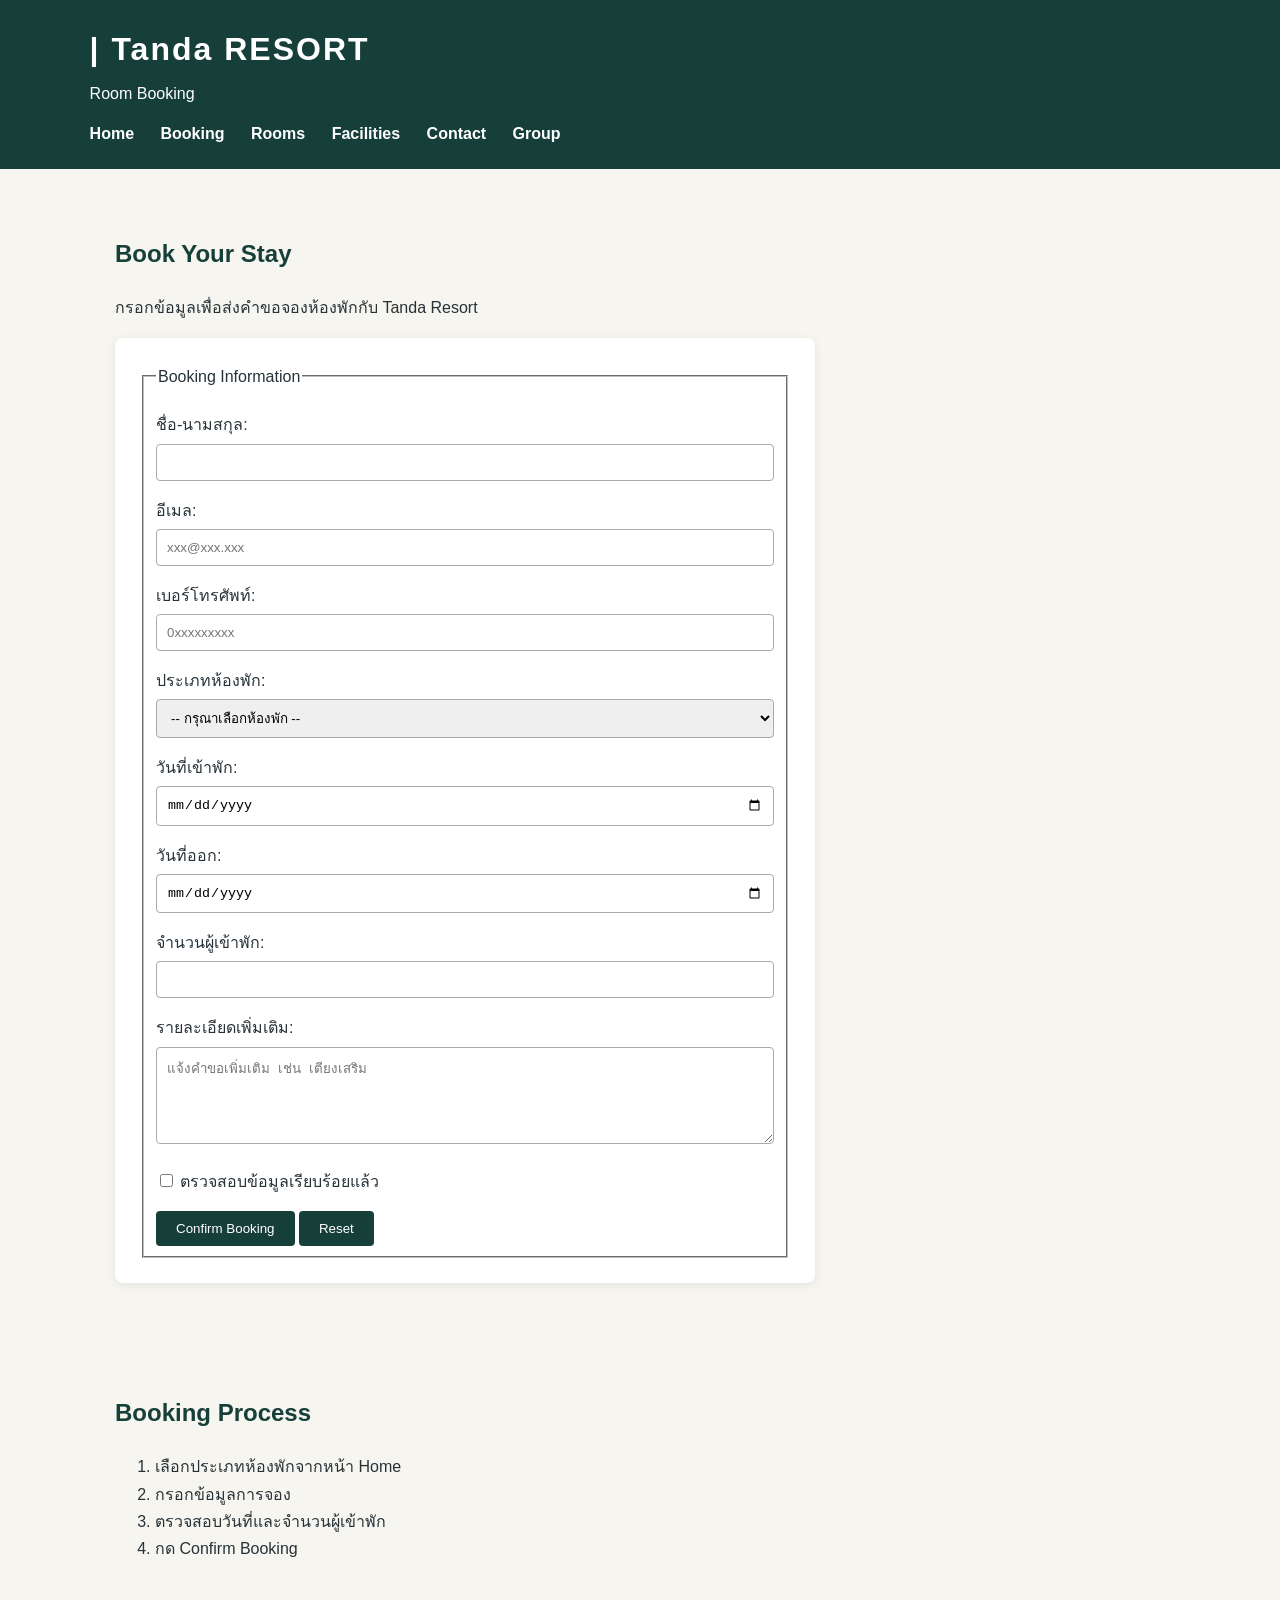
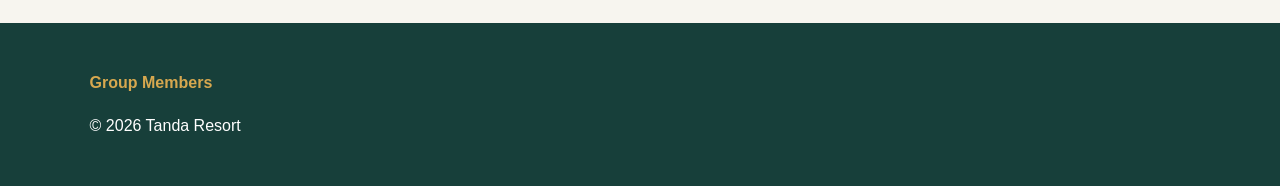
==== booking.html @ 3c4ddfc3 "first commit" ====
<!DOCTYPE html>
<html lang="th">
<head>
    <meta charset="UTF-8">
    <meta name="viewport" content="width=device-width, initial-scale=1.0">
    <meta name="description" content="Tanda Resort - แบบฟอร์มจองห้องพัก">
    <title>Tanda Resort | Booking</title>
    <link rel="stylesheet" href="style.css">
</head>
<body>

<header>
    <h1>| Tanda RESORT</h1>
    <p>Room Booking</p>
    <nav>
        <a href="index.html">Home</a>
        <a href="booking.html">Booking</a>
        <a href="index.html#rooms">Rooms</a>
        <a href="index.html#facilities">Facilities</a>
        <a href="index.html#contact">Contact</a>
        <a href="group.html">Group</a>
    </nav>
</header>

<main>
    <section>
        <h2>Book Your Stay</h2>
        <p>กรอกข้อมูลเพื่อส่งคำขอจองห้องพักกับ Tanda Resort</p>

        <form action="payment.html" method="GET">
            <fieldset>
                <legend>Booking Information</legend>

                <p>
                    <label for="name">ชื่อ-นามสกุล:</label>
                    <input type="text" id="name" name="name" required>
                </p>

                <p>
                    <label for="email">อีเมล:</label>
                    <input type="email" id="email" name="email" required placeholder="xxx@xxx.xxx">
                </p>

                <p>
                    <label for="phone">เบอร์โทรศัพท์:</label>
                    <input type="tel" id="phone" name="phone" required placeholder="0xxxxxxxxx">
                </p>

                <p>
                    <label for="room">ประเภทห้องพัก:</label>
                    <select id="room" name="room" required>
                        <option value="">-- กรุณาเลือกห้องพัก --</option>
                        <option value="deluxe">Deluxe Room - 2,500 บาท</option>
                        <option value="family">Family Room - 3,500 บาท</option>
                        <option value="pool-villa">Pool Villa - 4,500 บาท</option>
                    </select>
                </p>

                <p>
                    <label for="checkin">วันที่เข้าพัก:</label>
                    <input type="date" id="checkin" name="checkin" required>
                </p>

                <p>
                    <label for="checkout">วันที่ออก:</label>
                    <input type="date" id="checkout" name="checkout" required>
                </p>

                <p>
                    <label for="guests">จำนวนผู้เข้าพัก:</label>
                    <input type="number" id="guests" name="guests" min="1" max="10" required>
                </p>

                <p>
                    <label for="message">รายละเอียดเพิ่มเติม:</label>
                    <textarea id="message" name="message" rows="5"
                              placeholder="แจ้งคำขอเพิ่มเติม เช่น เตียงเสริม"></textarea>
                </p>

                <p>
                    <input type="checkbox" id="confirm" name="confirm" value="yes" required>
                    <label for="confirm">ตรวจสอบข้อมูลเรียบร้อยแล้ว</label>
                </p>

                <button type="submit">Confirm Booking</button>
                <button type="reset">Reset</button>
            </fieldset>
        </form>
    </section>

    <section>
        <h2>Booking Process</h2>
        <ol>
            <li>เลือกประเภทห้องพักจากหน้า Home</li>
            <li>กรอกข้อมูลการจอง</li>
            <li>ตรวจสอบวันที่และจำนวนผู้เข้าพัก</li>
            <li>กด Confirm Booking</li>
        </ol>
    </section>
</main>

<footer>
    <p><a href="group.html">Group Members</a></p>
    <p>&copy; 2026 Tanda Resort</p>
</footer>

<script>
    const checkinInput = document.getElementById('checkin');
    const checkoutInput = document.getElementById('checkout');

    // เมื่อมีการเลือกวันที่เข้าพัก
    checkinInput.addEventListener('change', function() {
        const checkinDate = new Date(this.value);

        if (this.value) {
            // คำนวณวันถัดไปอย่างน้อย 1 วัน สำหรับวันเช็คเอาต์
            const nextDay = new Date(checkinDate);
            nextDay.setDate(nextDay.getDate() + 1);

            // แปลงให้อยู่ในรูปแบบ YYYY-MM-DD เพื่อใส่ในแอตทริบิวต์ min
            const minDate = nextDay.toISOString().split('T')[0];
            checkoutInput.min = minDate;

            // ถ้าวันที่ออกเดิมที่เคยเลือกไว้ น้อยกว่าหรือเท่ากับวันที่เข้าพักใหม่ ให้รีเซ็ตค่าทิ้ง
            if (checkoutInput.value && checkoutInput.value <= this.value) {
                checkoutInput.value = minDate;
            }
        } else {
            // ถ้าลบวันที่เข้าออก ก็ยกเลิกข้อจำกัด min
            checkoutInput.removeAttribute('min');
        }
    });
</script>

</body>
</html>
---- style.css ----
* { box-sizing: border-box; }
body {
    margin: 0;
    font-family: Arial, "Noto Sans Thai", sans-serif;
    line-height: 1.7;
    color: #263238;
    background: #f7f5ef;
}
header {
    background: #173f3a;
    color: white;
    padding: 22px 7%;
}
header h1 { margin: 0; letter-spacing: 2px; }
header p { margin: 4px 0 12px; }
nav a {
    color: white;
    text-decoration: none;
    margin-right: 22px;
    font-weight: bold;
}
nav a:hover { text-decoration: underline; }
.hero {
    min-height: 420px;
    padding: 90px 8%;
    color: white;
    background:
        linear-gradient(rgba(0,0,0,.35), rgba(0,0,0,.35)),
        url("https://images.unsplash.com/photo-1564501049412-61c2a3083791?auto=format&fit=crop&w=1600&q=85")
        center/cover;
}
.hero h2 { font-size: 42px; margin-bottom: 8px; color: white; }
.button {
    display: inline-block;
    background: #d7a84f;
    color: #173f3a;
    padding: 10px 22px;
    text-decoration: none;
    font-weight: bold;
    border-radius: 5px;
}
section { max-width: 1100px; margin: auto; padding: 45px 25px; }
h2 { color: #173f3a; }
.cards {
    display: flex;
    gap: 22px;
    flex-wrap: wrap;
}
.card {
    background: white;
    border-radius: 8px;
    overflow: hidden;
    flex: 1 1 280px;
    box-shadow: 0 2px 10px rgba(0,0,0,.08);
}
.card img { width: 100%; height: 190px; object-fit: cover; }
.card div { padding: 18px; }
.price { font-size: 21px; font-weight: bold; color: #a56b16; }
table {
    width: 100%;
    border-collapse: collapse;
    background: white;
}
th, td { border: 1px solid #bbb; padding: 12px; text-align: left; }
th { background: #e8e1cf; }
form {
    background: white;
    padding: 25px;
    border-radius: 8px;
    max-width: 700px;
    box-shadow: 0 2px 10px rgba(0,0,0,.08);
}
input, select, textarea {
    width: 100%;
    padding: 10px;
    margin-top: 5px;
    border: 1px solid #aaa;
    border-radius: 4px;
}
input[type="checkbox"] { width: auto; }
button {
    padding: 10px 20px;
    border: 0;
    border-radius: 4px;
    background: #173f3a;
    color: white;
    cursor: pointer;
}
footer {
    background: #173f3a;
    color: white;
    padding: 30px 7%;
}
footer a { color: #d7a84f; text-decoration: none; font-weight: bold; }
footer a:hover { text-decoration: underline; }

.members {
    display: flex;
    gap: 26px;
    flex-wrap: wrap;
}
.member-card {
    background: white;
    border-radius: 8px;
    overflow: hidden;
    flex: 1 1 260px;
    box-shadow: 0 2px 10px rgba(0,0,0,.08);
    text-align: center;
    padding-bottom: 20px;
}
.member-card img {
    width: 160px;
    height: 160px;
    object-fit: cover;
    display: block;
    margin: 0 auto;
    border-radius: 50%;
    border: 4px solid #2f6fed;
}

.member-card h3 { margin: 16px 0 2px; color: #173f3a; }
.member-card .role { color: #a56b16; font-weight: bold; margin: 0 0 12px; }
.member-card ul {
    text-align: left;
    margin: 0 22px;
    padding-left: 18px;
}
.member-card .student-id {
    font-size: 14px;
    color: #555;
    margin: 0 0 10px;
}
@media (max-width: 700px) {
    .hero h2 { font-size: 30px; }
    nav a { display: inline-block; margin-bottom: 5px; }
}

.payment-container {
            display: flex;
            gap: 25px;
            flex-wrap: wrap;
            align-items: flex-start;
        }
        .order-summary {
            background: white;
            padding: 25px;
            border-radius: 8px;
            box-shadow: 0 2px 10px rgba(0,0,0,.08);
            flex: 1 1 300px;
        }
        .order-summary table {
            margin: 15px 0;
        }
        .order-summary th, .order-summary td {
            padding: 10px;
        }
        .payment-methods {
            display: flex;
            gap: 15px;
            margin: 10px 0 20px;
            flex-wrap: wrap;
        }
        .payment-method-item {
            display: flex;
            align-items: center;
            gap: 6px;
            cursor: pointer;
            background: #f7f5ef;
            padding: 10px 16px;
            border-radius: 5px;
            border: 1px solid #ddd;
            font-weight: bold;
        }
        .payment-method-item input[type="radio"] {
            width: auto;
            margin: 0;
        }
        .form-group {
            margin-bottom: 16px;
        }
        .form-row {
            display: flex;
            gap: 15px;
        }
        .form-row .form-group {
            flex: 1;
        }
        .btn-submit {
            width: 100%;
            background: #d7a84f;
            color: #173f3a;
            font-size: 16px;
            font-weight: bold;
            padding: 12px;
            transition: opacity 0.2s;
            margin-top: 15px;
        }
        .btn-submit:hover {
            opacity: 0.9;
        }

        /* คลาสสำหรับซ่อนกล่องที่ไม่ได้เลือก */
        .payment-tab-content {
            display: none;
            padding: 15px;
            background: #faf9f6;
            border-radius: 6px;
            border: 1px dashed #ccc;
            margin-bottom: 15px;
        }
        /* แสดงเฉพาะกล่องที่มีคลาส active */
        .payment-tab-content.active {
            display: block;
        }
        .qr-box {
            text-align: center;
            padding: 10px 0;
        }
        .qr-box img {
            width: 180px;
            height: 180px;
            border: 1px solid #ddd;
            border-radius: 6px;
            margin-bottom: 10px;
        }
        .bank-info {
            background: white;
            padding: 15px;
            border-radius: 6px;
            border-left: 4px solid #173f3a;
            margin-bottom: 12px;
        }
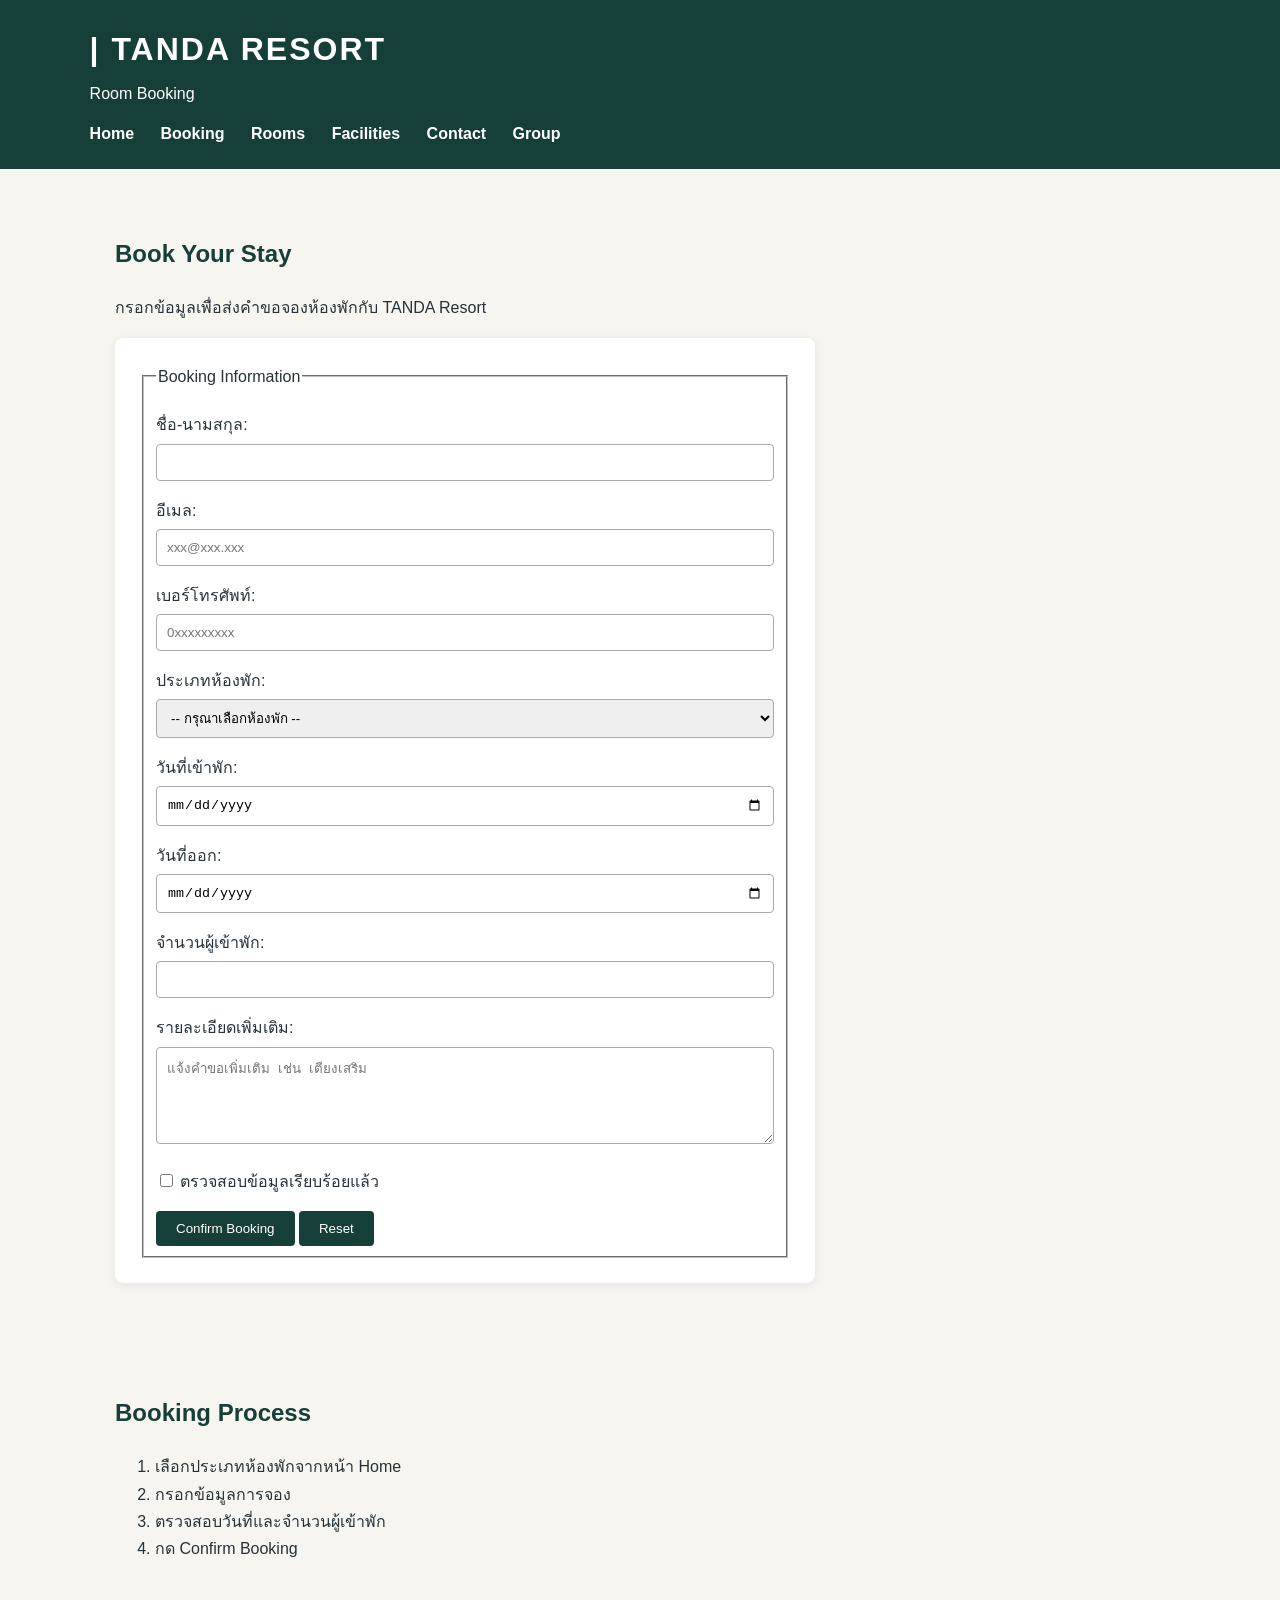
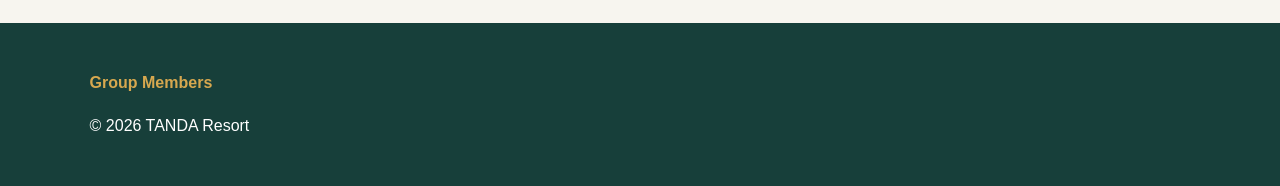
==== commit b60c5536: "01" ====
--- a/booking.html
+++ b/booking.html
@@ -3,14 +3,14 @@
 <head>
     <meta charset="UTF-8">
     <meta name="viewport" content="width=device-width, initial-scale=1.0">
-    <meta name="description" content="Tanda Resort - แบบฟอร์มจองห้องพัก">
-    <title>Tanda Resort | Booking</title>
+    <meta name="description" content="TANDA Resort - แบบฟอร์มจองห้องพัก">
+    <title>TANDA Resort | Booking</title>
     <link rel="stylesheet" href="style.css">
 </head>
 <body>
 
 <header>
-    <h1>| Tanda RESORT</h1>
+    <h1>| TANDA RESORT</h1>
     <p>Room Booking</p>
     <nav>
         <a href="index.html">Home</a>
@@ -25,7 +25,7 @@
 <main>
     <section>
         <h2>Book Your Stay</h2>
-        <p>กรอกข้อมูลเพื่อส่งคำขอจองห้องพักกับ Tanda Resort</p>
+        <p>กรอกข้อมูลเพื่อส่งคำขอจองห้องพักกับ TANDA Resort</p>
 
         <form action="payment.html" method="GET">
             <fieldset>
@@ -101,7 +101,7 @@
 
 <footer>
     <p><a href="group.html">Group Members</a></p>
-    <p>&copy; 2026 Tanda Resort</p>
+    <p>&copy; 2026 TANDA Resort</p>
 </footer>
 
 <script>
